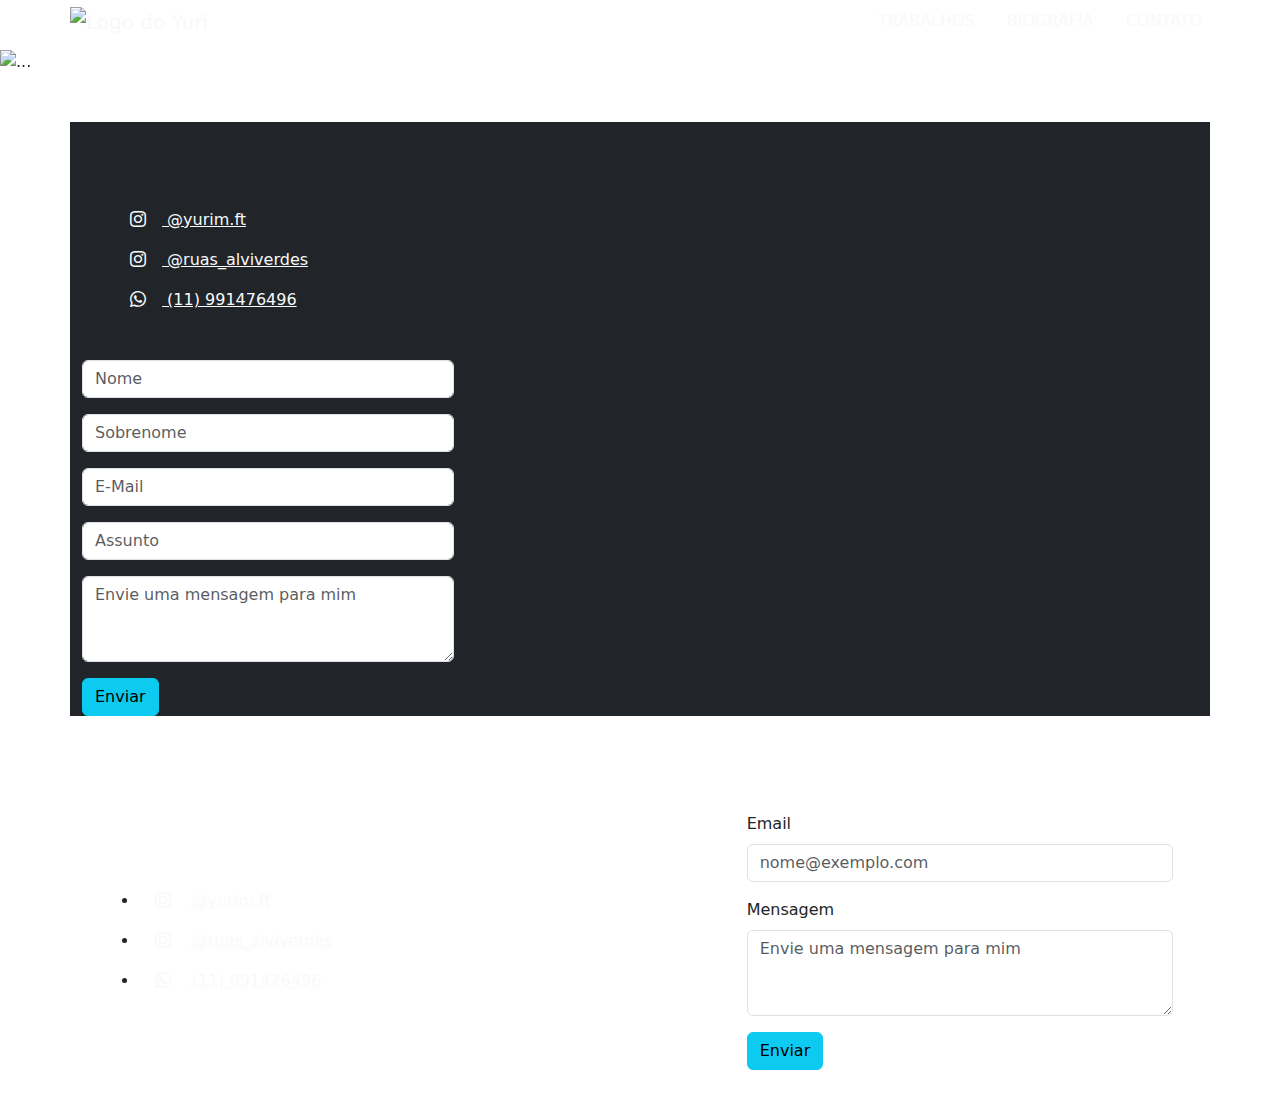
==== html/contatos.html @ 450ec041 "Ajustando página de contato" ====
<!DOCTYPE html>
<html lang="pt-br">
<head>
    <meta charset="UTF-8">
    <meta name="viewport" content="width=device-width, initial-scale=1.0">
    <title>Yuri Fotos</title>

    <link href="https://cdn.jsdelivr.net/npm/bootstrap@5.3.3/dist/css/bootstrap.min.css" rel="stylesheet" integrity="sha384-QWTKZyjpPEjISv5WaRU9OFeRpok6YctnYmDr5pNlyT2bRjXh0JMhjY6hW+ALEwIH" crossorigin="anonymous">
    <link rel="stylesheet" href="https://cdn.jsdelivr.net/npm/bootstrap-icons@1.11.3/font/bootstrap-icons.min.css">

    <link rel="preconnect" href="https://fonts.googleapis.com">
    <link rel="preconnect" href="https://fonts.gstatic.com" crossorigin>
    <link href="https://fonts.googleapis.com/css2?family=Kanit:ital,wght@0,100;0,200;0,300;0,400;0,500;0,600;0,700;0,800;0,900;1,100;1,200;1,300;1,400;1,500;1,600;1,700;1,800;1,900&display=swap" rel="stylesheet">

    <link rel="stylesheet" href="../css/style.css">
</head>
<body>
    <header>
        <!-- Barra de navegação -->
        <nav class="navbar navbar-expand-lg w-100 pt-0" id="navegacao">
            <div class="container-lg d-flex align-items-center justify-content-around h-100 p-0">
                <a class="navbar-brand text-light" href="../index.html"><img src="../assets/logo_white.svg" alt="Logo do Yuri" id="logo"></a>
                <button class="navbar-toggler bg-light" type="button" data-bs-toggle="collapse" data-bs-target="#navbarNavDropdown" aria-controls="navbarNavDropdown" aria-expanded="false" aria-label="Toggle navigation">
                    <span class="navbar-toggler-icon"></span>
                </button>
                <div class="collapse navbar-collapse justify-content-end" id="navbarNavDropdown">
                    <ul class="navbar-nav">
                        <li class="nav-item text-end me-3 me-lg-0 ms-lg-3 text-center">
                            <a class="nav-link text-light" href="../index.html#trabalhos">TRABALHOS</a>
                        </li>
                        <li class="nav-item text-end me-3 me-lg-0 ms-lg-3 text-center">
                            <a class="nav-link text-light" href="../index.html#biografia">BIOGRAFIA</a>
                        </li>
                        <li class="nav-item text-end me-3 me-lg-0 ms-lg-3 text-center">
                            <a class="nav-link text-light" href="#secao_contato">CONTATO</a>
                        </li>
                    </ul>
                </div>
            </div>
        </nav>

        <!-- Banner -->
        <div id="carouselExample" class="carousel slide">
            <div class="carousel-inner h-100">
            <div class="carousel-item active h-100 overflow-hidden">
                <img src="../assets/fotos_treinador/banner.png" class="d-block w-100 h-100 object-fit-cover" alt="...">
            </div>
            </div>
        </div>
    </header>

    <main class="container my-5 bg-dark" id="secao_contato">
        <h2 class="col-12 text-center mb-5">CONTATO</h2>

        <nav class="col-12 col-md-4">
            <ul class="my-5 d-flex flex-column justify-content-around">
                
                <li class="mb-3">
                    <a href="https://www.instagram.com/yurim.ft?igsh=MXg5Z3pxN29tbGQwMA==" class="text-light" target="_blank">
                        <i class="bi bi-instagram mx-3"></i> @yurim.ft
                    </a>
                </li>
                
                <li class="mb-3">
                    <a href="https://www.instagram.com/ruas_alviverdes?igsh=azlzc3d2YTJ0Mmxl" class="text-light" target="_blank">
                        <i class="bi bi-instagram mx-3"></i> @ruas_alviverdes
                    </a>
                </li>
                
                <li >
                    <a href="https://wa.me/+5511991476496" class="text-light" target="_blank">
                        <i class="bi bi-whatsapp mx-3"></i> (11) 991476496
                    </a>
                </li>
            
            </ul>
        
        </nav>

        <form class="col-10 col-md-4 my-5" action="https://formspree.io/f/mnnaejel" method="POST" id="contato_formulario"> 

            <div class="mb-3">
                <input type="nome" name="nome" class="form-control" id="exampleFormControlInput1" placeholder="Nome">
            </div>

            <div class="mb-3">
                <input type="nome" name="nome" class="form-control" id="exampleFormControlInput1" placeholder="Sobrenome">
            </div>

            <div class="mb-3">
                <input type="email" name="email" class="form-control" id="exampleFormControlInput1" placeholder="E-Mail">
            </div>

            <div class="mb-3">
                <input type="email" name="email" class="form-control" id="exampleFormControlInput1" placeholder="Assunto">
            </div>
              
            <div class="mb-3">
                <textarea class="form-control" name="mensagem" id="exampleFormControlTextarea1" rows="3" placeholder="Envie uma mensagem para mim"></textarea>
            </div>

            <button type="submit" class="btn btn-info" id="btn_enviar">Enviar</button>

        </form>



    </main>

     <!-- Barra de rodapé -->
     <footer class="mt-5 d-flex flex-column flex-md-row justify-content-around align-items-center" id="contato">
        
        <!-- Opções de Contatos -->
        <nav class="col-12 col-md-4">
            <ul class="my-5 d-flex flex-column justify-content-around">
                
                <li class="mb-3">
                    <a href="https://www.instagram.com/yurim.ft?igsh=MXg5Z3pxN29tbGQwMA==" class="text-light" target="_blank">
                        <i class="bi bi-instagram mx-3"></i> @yurim.ft
                    </a>
                </li>
                
                <li class="mb-3">
                    <a href="https://www.instagram.com/ruas_alviverdes?igsh=azlzc3d2YTJ0Mmxl" class="text-light" target="_blank">
                        <i class="bi bi-instagram mx-3"></i> @ruas_alviverdes
                    </a>
                </li>
                
                <li >
                    <a href="https://wa.me/+5511991476496" class="text-light" target="_blank">
                        <i class="bi bi-whatsapp mx-3"></i> (11) 991476496
                    </a>
                </li>
            
            </ul>
        
        </nav>

        <!-- Cadastrar E-mail -->
        <form class="col-10 col-md-4 my-5" action="https://formspree.io/f/mnnaejel" method="POST" id="contato_formulario"> 

            <div class="mb-3">
                <label for="exampleFormControlInput1" class="form-label">Email</label>
                <input type="email" name="email" class="form-control" id="exampleFormControlInput1" placeholder="nome@exemplo.com">
            </div>
              
            <div class="mb-3">
                <label for="exampleFormControlTextarea1" class="form-label">Mensagem</label>
                <textarea class="form-control" name="mensagem" id="exampleFormControlTextarea1" rows="3" placeholder="Envie uma mensagem para mim"></textarea>
            </div>

            <button type="submit" class="btn btn-info" id="btn_enviar">Enviar</button>

        </form>
      
    </footer>

    <script src="https://cdn.jsdelivr.net/npm/bootstrap@5.3.3/dist/js/bootstrap.bundle.min.js" integrity="sha384-YvpcrYf0tY3lHB60NNkmXc5s9fDVZLESaAA55NDzOxhy9GkcIdslK1eN7N6jIeHz" crossorigin="anonymous"></script>
    <script src="https://cdn.jsdelivr.net/npm/bs5-lightbox@1.8.3/dist/index.bundle.min.js"></script>
</body>
</html>
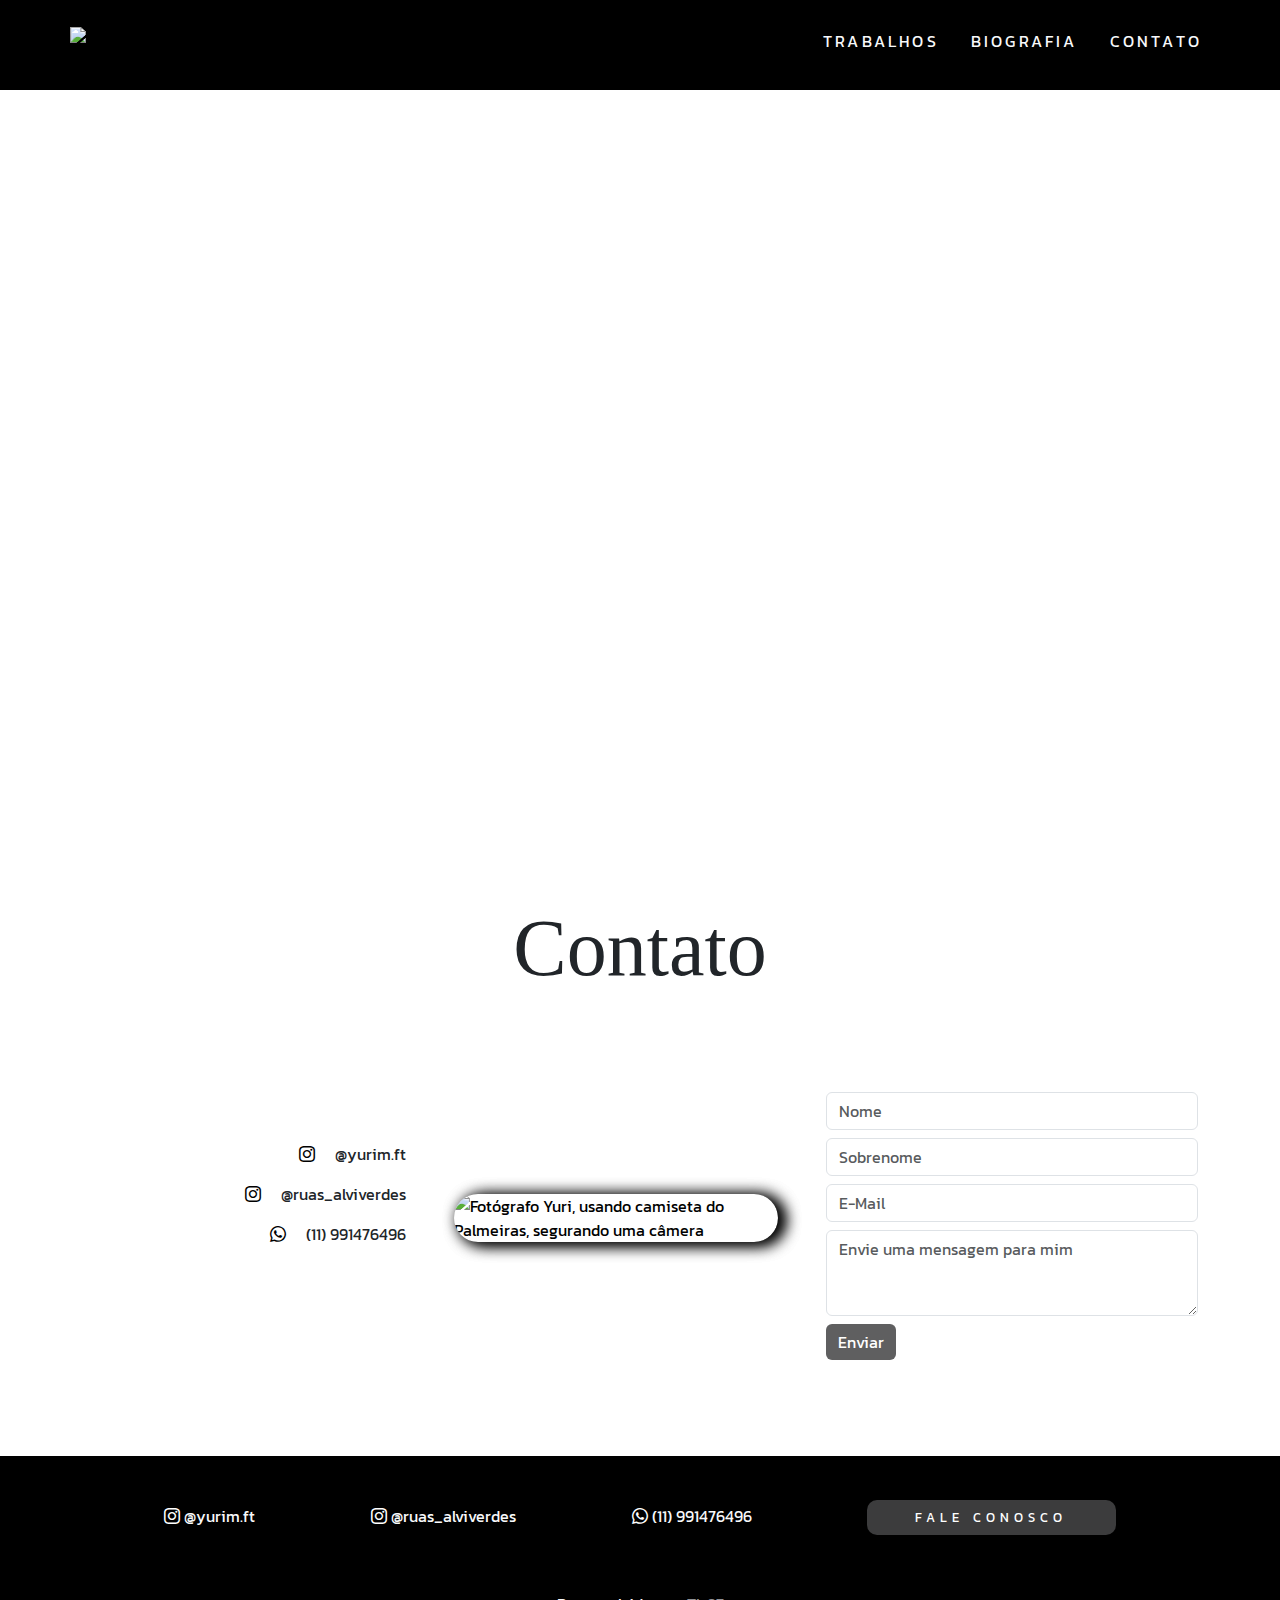
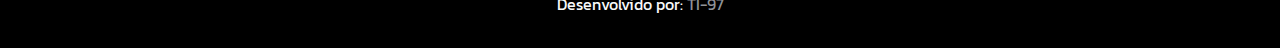
==== commit 8925c2bb: "Finalizando site" ====
--- a/html/contatos.html
+++ b/html/contatos.html
@@ -3,6 +3,7 @@
 <head>
     <meta charset="UTF-8">
     <meta name="viewport" content="width=device-width, initial-scale=1.0">
+    <link rel="shortcut icon" href="../assets/favicon.ico" type="image/x-icon">
     <title>Yuri Fotos</title>
 
     <link href="https://cdn.jsdelivr.net/npm/bootstrap@5.3.3/dist/css/bootstrap.min.css" rel="stylesheet" integrity="sha384-QWTKZyjpPEjISv5WaRU9OFeRpok6YctnYmDr5pNlyT2bRjXh0JMhjY6hW+ALEwIH" crossorigin="anonymous">
@@ -44,118 +45,101 @@
             <div class="carousel-inner h-100">
             <div class="carousel-item active h-100 overflow-hidden">
                 <img src="../assets/fotos_treinador/banner.png" class="d-block w-100 h-100 object-fit-cover" alt="...">
+                <a href="#secao_contato"><i class="bi bi-caret-down-fill display-3 display-lg-2 position-relative" id="icon_banner"></i></a>
             </div>
             </div>
         </div>
     </header>
 
-    <main class="container my-5 bg-dark" id="secao_contato">
-        <h2 class="col-12 text-center mb-5">CONTATO</h2>
+    <h2 class="col-12 text-center display-1 mb-5 titulo titulo_grande">Contato</h2>
+    <main class="container my-5 d-flex flex-column flex-md-row align-items-center" id="secao_contato">
+       <!-- col-md-10  -->
+ 
+    <!-- <nav class="d-flex col-12 flex-column flex-sm-column col-md-10 flex-md-row flex-lg-row align-items-center"> -->
+        <ul class="col-12 text-center text-md-start text-lg-end col-md-4 ps-0 pe-5 mb-5 mb-md-5">
+                <li class="mb-3">
+                    <a href="https://www.instagram.com/yurim.ft?igsh=MXg5Z3pxN29tbGQwMA==" class="text-dark" target="_blank"><i class="bi bi-instagram mx-3 icon_contato"></i> @yurim.ft
+                    </a>
+                </li>
+                   
+                <li class="mb-3">
+                    <a href="https://www.instagram.com/ruas_alviverdes?igsh=azlzc3d2YTJ0Mmxl" class="text-dark" target="_blank"><i class="bi bi-instagram mx-3 icon_contato"></i> @ruas_alviverdes
+                    </a>
+                </li>
+                   
+                <li class="mb-3">
+                    <a href="https://wa.me/+5511991476496" class="text-dark" target="_blank"><i class="bi bi-whatsapp mx-3 icon_contato"></i> (11) 991476496
+                    </a>
+                </li>
+ 
+        </ul>
+           
+        <div class="col-6 col-md-4 me-md-5 col-lg-4 me-lg-0 pe-lg-5 mb-3">
+            <img src="../assets/img_sobre-mim.png" alt="Fotógrafo Yuri, usando camiseta do Palmeiras, segurando uma câmera" id="foto_yuri_contato" class="w-100 m-0 foto_click">
+            <audio src="../assets/som_flash.mp3" id="som_flash"></audio>
+        </div>
+       
+        <form class="col-8 col-md-4 my-5" action="https://formspree.io/f/mnnaejel" method="POST" id="contato_formulario">
+ 
+            <input type="nome" name="nome" class="form-control mb-2" id="exampleFormControlInput1" placeholder="Nome">
+     
+            <input type="nome" name="sobrenome" class="form-control mb-2" id="exampleFormControlInput2" placeholder="Sobrenome">
+     
+            <input type="email" name="email" class="form-control mb-2" id="exampleFormControlInput3" placeholder="E-Mail">
+                 
+            <textarea class="form-control mb-2" name="mensagem" id="exampleFormControlInput5" rows="3" placeholder="Envie uma mensagem para mim"></textarea>
+     
+            <button type="submit" class="btn btn-info" id="btn_enviar" onclick="sendEmail()">Enviar</button>
+     
+        </form>
+        
+    <!-- </nav> -->
+ 
 
-        <nav class="col-12 col-md-4">
-            <ul class="my-5 d-flex flex-column justify-content-around">
+ 
+    </main>
+
+     <!-- Barra de rodapé -->
+    <footer class="mt-5 d-flex flex-column justify-content-around align-items-center" id="contato">
+        
+        <!-- Opções de Contatos -->
+        <nav class="col-10">
+            <ul class="my-5 p-0 d-flex flex-column flex-md-row justify-content-around align-items-center">
                 
                 <li class="mb-3">
                     <a href="https://www.instagram.com/yurim.ft?igsh=MXg5Z3pxN29tbGQwMA==" class="text-light" target="_blank">
-                        <i class="bi bi-instagram mx-3"></i> @yurim.ft
+                        <i class="bi bi-instagram"></i> @yurim.ft
                     </a>
                 </li>
                 
                 <li class="mb-3">
                     <a href="https://www.instagram.com/ruas_alviverdes?igsh=azlzc3d2YTJ0Mmxl" class="text-light" target="_blank">
-                        <i class="bi bi-instagram mx-3"></i> @ruas_alviverdes
+                        <i class="bi bi-instagram"></i> @ruas_alviverdes
                     </a>
                 </li>
                 
-                <li >
+                <li class="mb-3">
                     <a href="https://wa.me/+5511991476496" class="text-light" target="_blank">
-                        <i class="bi bi-whatsapp mx-3"></i> (11) 991476496
+                        <i class="bi bi-whatsapp"></i> (11) 991476496
                     </a>
+                </li>
+
+                <li class="mb-3">
+                    <a href="html/contatos.html" id="btn_contato" class="py-2 px-5">FALE CONOSCO</a>
                 </li>
             
             </ul>
         
         </nav>
 
-        <form class="col-10 col-md-4 my-5" action="https://formspree.io/f/mnnaejel" method="POST" id="contato_formulario"> 
-
-            <div class="mb-3">
-                <input type="nome" name="nome" class="form-control" id="exampleFormControlInput1" placeholder="Nome">
-            </div>
-
-            <div class="mb-3">
-                <input type="nome" name="nome" class="form-control" id="exampleFormControlInput1" placeholder="Sobrenome">
-            </div>
-
-            <div class="mb-3">
-                <input type="email" name="email" class="form-control" id="exampleFormControlInput1" placeholder="E-Mail">
-            </div>
-
-            <div class="mb-3">
-                <input type="email" name="email" class="form-control" id="exampleFormControlInput1" placeholder="Assunto">
-            </div>
-              
-            <div class="mb-3">
-                <textarea class="form-control" name="mensagem" id="exampleFormControlTextarea1" rows="3" placeholder="Envie uma mensagem para mim"></textarea>
-            </div>
-
-            <button type="submit" class="btn btn-info" id="btn_enviar">Enviar</button>
-
-        </form>
-
-
-
-    </main>
-
-     <!-- Barra de rodapé -->
-     <footer class="mt-5 d-flex flex-column flex-md-row justify-content-around align-items-center" id="contato">
-        
-        <!-- Opções de Contatos -->
-        <nav class="col-12 col-md-4">
-            <ul class="my-5 d-flex flex-column justify-content-around">
-                
-                <li class="mb-3">
-                    <a href="https://www.instagram.com/yurim.ft?igsh=MXg5Z3pxN29tbGQwMA==" class="text-light" target="_blank">
-                        <i class="bi bi-instagram mx-3"></i> @yurim.ft
-                    </a>
-                </li>
-                
-                <li class="mb-3">
-                    <a href="https://www.instagram.com/ruas_alviverdes?igsh=azlzc3d2YTJ0Mmxl" class="text-light" target="_blank">
-                        <i class="bi bi-instagram mx-3"></i> @ruas_alviverdes
-                    </a>
-                </li>
-                
-                <li >
-                    <a href="https://wa.me/+5511991476496" class="text-light" target="_blank">
-                        <i class="bi bi-whatsapp mx-3"></i> (11) 991476496
-                    </a>
-                </li>
-            
-            </ul>
-        
-        </nav>
-
-        <!-- Cadastrar E-mail -->
-        <form class="col-10 col-md-4 my-5" action="https://formspree.io/f/mnnaejel" method="POST" id="contato_formulario"> 
-
-            <div class="mb-3">
-                <label for="exampleFormControlInput1" class="form-label">Email</label>
-                <input type="email" name="email" class="form-control" id="exampleFormControlInput1" placeholder="nome@exemplo.com">
-            </div>
-              
-            <div class="mb-3">
-                <label for="exampleFormControlTextarea1" class="form-label">Mensagem</label>
-                <textarea class="form-control" name="mensagem" id="exampleFormControlTextarea1" rows="3" placeholder="Envie uma mensagem para mim"></textarea>
-            </div>
-
-            <button type="submit" class="btn btn-info" id="btn_enviar">Enviar</button>
-
-        </form>
+        <div class="mb-3">
+            <p class="text-light">Desenvolvido por: <a href="https://linktr.ee/ti97" target="_blank" id="link_devs">TI-97</a></p>
+        </div>
       
     </footer>
 
     <script src="https://cdn.jsdelivr.net/npm/bootstrap@5.3.3/dist/js/bootstrap.bundle.min.js" integrity="sha384-YvpcrYf0tY3lHB60NNkmXc5s9fDVZLESaAA55NDzOxhy9GkcIdslK1eN7N6jIeHz" crossorigin="anonymous"></script>
     <script src="https://cdn.jsdelivr.net/npm/bs5-lightbox@1.8.3/dist/index.bundle.min.js"></script>
+    <script src="../js/tocar_som_flash.js"></script>
 </body>
 </html>
--- a/css/style.css
+++ b/css/style.css
@@ -0,0 +1,220 @@
+:root{
+    --color-primary: #000000;
+    --color-secundary: #ffffff;
+    --color-card: #454647dc;
+    --color-font: #000000;
+    --color-forms: #8F9297;
+}
+
+@font-face {
+    font-family: 'Blank River';
+    src: url(../fonts/Blank\ River.ttf) format('ttf');
+    font-weight: normal;
+    font-style: normal;
+}
+
+.titulo{
+    font-family: 'Blank River';
+}
+
+*{
+    margin: 0;
+    padding: 0;
+    box-sizing: border-box;
+    text-decoration: none;
+    font-family: 'Kanit';
+    color: var(--color-font);
+}
+
+body{
+    width: 100%;
+    height: 100vh;
+    background-color: var(--color-secundary);
+}
+
+header{
+    width: 100%;
+    height: 100%;
+}
+
+#navegacao{
+    height: 10%;
+    background-color: var(--color-primary);
+    position: absolute;
+    z-index: 1000;
+}
+
+#logo{
+    width: 20%;
+}
+
+a{
+    text-decoration: none;
+}
+
+ul{
+    list-style: none;
+}
+
+#navegacao ul{
+    background-color: var(--color-primary);
+}
+
+#navegacao ul li{
+    letter-spacing: 0.2em;
+}
+
+header div{
+    height: 100%;
+}
+
+.titulo_secao{
+    left: 25%;
+}
+
+.form-control:hover{
+    color: var(--color-secundary);
+    background-color: var(--color-primary);
+}
+ 
+.form-control:focus{
+    color: var(--color-secundary);
+    background-color: var(--color-primary);
+}
+
+.form-control:hover::placeholder{
+    color: var(--color-secundary);
+}
+ 
+.form-control:focus::placeholder{
+    color: var(--color-secundary);
+}
+
+.card_box{
+    box-shadow: rgba(50, 50, 93, 0.25) 0px 50px 100px -20px, rgba(0, 0, 0, 0.3) 0px 30px 60px -30px;
+    border: none;
+}
+
+.card_box div{
+    display: none;
+}
+
+.card_box:hover div{
+        display: block;
+        background-color: var(--color-card);
+        color: var(--color-secundary);
+}
+
+#trabalhos p, #trabalhos p small{
+    color: var(--color-secundary);
+}
+
+#biografia{
+    margin-top: 6rem;
+}
+
+#biografia_texto{
+    text-align: justify;
+    line-height: 2em;
+}
+
+#foto_yuri{
+    border-radius: 250px;
+    box-shadow: var(--color-primary) 6px 2px 16px 0px, var(--color-primary) 6px 2px 16px 0px;
+}
+
+#foto_yuri:hover{
+    animation: flash 0.5s normal;
+}
+
+#foto_yuri_contato{
+    border-radius: 250px;
+    box-shadow: var(--color-primary) 6px 2px 16px 0px, var(--color-primary) 6px 2px 16px 0px;
+    margin-top: 20px;
+    margin-left: 90px;
+}
+
+#foto_yuri_contato:hover{
+    animation: flash 0.5s normal;
+}
+
+footer{
+    width: 100%;
+    background-color: var(--color-primary);
+}
+
+i{
+    color: var(--color-secundary);
+}
+
+label{
+    color: var(--color-secundary);
+}
+
+#exampleFormControlInput1:focus, #exampleFormControlTextarea1:focus{
+    border: none;
+    box-shadow: none;
+    outline: medium solid var(--color-forms);
+}
+
+#btn_contato{
+    background-color: var(--color-card);
+    color: var(--color-secundary);
+    border: none;
+    border-radius: 10px;
+    letter-spacing: 0.4em;
+    font-size: 0.8em;
+}
+
+#link_devs{
+    text-decoration: none;
+    color: var(--color-forms);
+}
+
+#btn_enviar{
+    background-color: var(--color-card);
+    color: var(--color-secundary);
+    border: none;
+}
+
+@keyframes flash {
+    0%{
+        opacity: 100%;
+    }
+
+    50%{
+        opacity: 20%;
+    }
+
+    100%{
+        opacity: 100%;
+    }
+}
+
+@media (min-width: 992px) {
+    .titulo_grande{
+        font-size: 10em;
+    }
+
+    #descricao_trabalho{
+        font-size: 1.5em !important;
+    }
+}
+
+#icon_banner{
+    bottom: 10%;
+    left: 48%;
+}
+
+.icon_contato{
+    color: var(--color-font);
+}
+
+#descricao_trabalho{
+    text-align: justify;
+    line-height: 2em;
+}
+
+.titulo_grande{
+    font-size: 5em;
+}
